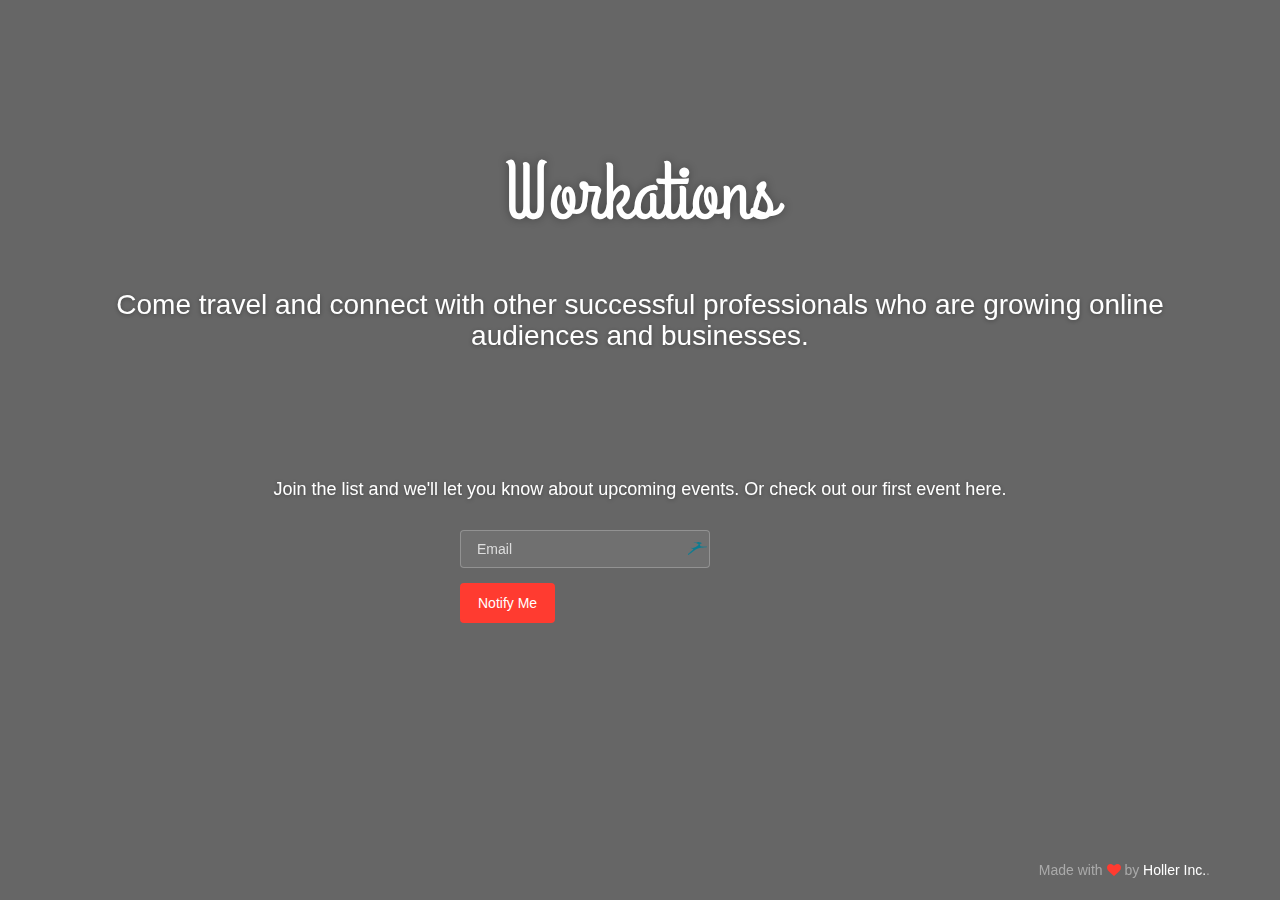
==== index.html @ d1a3380b "Created static workations site" ====
<!DOCTYPE html>
<!-- saved from url=(0025)http://www.workations.co/ -->
<html lang="en"><head><meta http-equiv="Content-Type" content="text/html; charset=UTF-8">
	
	<meta http-equiv="X-UA-Compatible" content="IE=edge,chrome=1">
    
    <meta content="width=device-width, initial-scale=1.0, maximum-scale=1.0, user-scalable=0" name="viewport">
    <meta name="viewport" content="width=device-width">
    
    <title>Workations</title>
    
    <link rel="stylesheet" type="text/css" media="all" href="./index_files/bootstrap.css">
    <link rel="stylesheet" type="text/css" media="all" href="./index_files/coming-sssoon.css"> 
    
    <!--     Fonts     -->
    <link href="http://netdna.bootstrapcdn.com/font-awesome/4.1.0/css/font-awesome.css" rel="stylesheet">
    <link href='http://fonts.googleapis.com/css?family=Grand+Hotel' rel='stylesheet' type='text/css'>

    <script>
  (function(i,s,o,g,r,a,m){i['GoogleAnalyticsObject']=r;i[r]=i[r]||function(){
  (i[r].q=i[r].q||[]).push(arguments)},i[r].l=1*new Date();a=s.createElement(o),
  m=s.getElementsByTagName(o)[0];a.async=1;a.src=g;m.parentNode.insertBefore(a,m)
  })(window,document,'script','//www.google-analytics.com/analytics.js','ga');

  ga('create', 'UA-21050862-8', 'auto');
  ga('send', 'pageview');

</script>
<!-- Facebook Pixel Code -->
<script>
!function(f,b,e,v,n,t,s){if(f.fbq)return;n=f.fbq=function(){n.callMethod?
n.callMethod.apply(n,arguments):n.queue.push(arguments)};if(!f._fbq)f._fbq=n;
n.push=n;n.loaded=!0;n.version='2.0';n.queue=[];t=b.createElement(e);t.async=!0;
t.src=v;s=b.getElementsByTagName(e)[0];s.parentNode.insertBefore(t,s)}(window,
document,'script','//connect.facebook.net/en_US/fbevents.js');

fbq('init', '1670254676553959');
fbq('track', "PageView");</script>
<noscript>&lt;img height="1" width="1" style="display:none"
src="https://www.facebook.com/tr?id=1670254676553959&amp;ev=PageView&amp;noscript=1"
/&gt;</noscript>
<!-- End Facebook Pixel Code -->
</head>

<body>
<nav class="navbar navbar-transparent navbar-fixed-top" role="navigation">  
  <div class="container">
    <!-- Brand and toggle get grouped for better mobile display -->
    <div class="navbar-header">
      <button type="button" class="navbar-toggle" data-toggle="collapse" data-target="#bs-example-navbar-collapse-1">
        <span class="sr-only">Toggle navigation</span>
        <span class="icon-bar"></span>
        <span class="icon-bar"></span>
        <span class="icon-bar"></span>
      </button>
    </div>

    <!-- Collect the nav links, forms, and other content for toggling -->
    <!-- <div class="collapse navbar-collapse" id="bs-example-navbar-collapse-1">
      <ul class="nav navbar-nav">
         <li class="dropdown">
              <a href="#" class="dropdown-toggle" data-toggle="dropdown"> 
                <img src="images/flags/US.png"/>
                English(US) 
                <b class="caret"></b>
              </a>
              <ul class="dropdown-menu">
                <li><a href="#"><img src="images/flags/DE.png"/> Deutsch</a></li>
                <li><a href="#"><img src="images/flags/GB.png"/> English(UK)</a></li>
                <li><a href="#"><img src="images/flags/FR.png"/> Français</a></li>
                <li><a href="#"><img src="images/flags/RO.png"/> Română</a></li>
                <li><a href="#"><img src="images/flags/IT.png"/> Italiano</a></li>
                
                <li class="divider"></li>
                <li><a href="#"><img src="images/flags/ES.png"/> Español <span class="label label-default">soon</span></a></li>
                <li><a href="#"><img src="images/flags/BR.png"/> Português <span class="label label-default">soon</span></a></li>
                <li><a href="#"><img src="images/flags/JP.png"/> 日本語 <span class="label label-default">soon</span></a></li>
                <li><a href="#"><img src="images/flags/TR.png"/> Türkçe <span class="label label-default">soon</span></a></li>
             
              </ul>
        </li>

      </ul> -->
      <!-- <ul class="nav navbar-nav navbar-right">
            <li>
                <a href="#"> 
                    <i class="fa fa-facebook-square"></i>
                    Share
                </a>
            </li>
             <li>
                <a href="#"> 
                    <i class="fa fa-twitter"></i>
                    Tweet
                </a>
            </li>
             <li>
                <a href="#"> 
                    <i class="fa fa-envelope-o"></i>
                    Email
                </a>
            </li>
       </ul> -->
      
    </div><!-- /.navbar-collapse -->
  <!-- /.container -->
</nav>
<div class="main" style="background-image: url(&#39;http://www.workations.co/wp-content/themes/twentyfifteen/images/default.jpg&#39;)">

<!--    Change the image source '/images/default.jpg' with your favourite image.     -->
    
    <div class="cover black" data-color="black"></div>
     
<!--   You can change the black color for the filter with those colors: blue, green, red, orange       -->

    <div class="container">
        <h1 class="logo cursive">
            Workations
        </h1>
<!--  H1 can have 2 designs: "logo" and "logo cursive"           -->
        
        <div class="content">
            <h4 class="motto">Come travel and connect with other successful professionals who are growing online audiences and businesses.</h4>
            <div class="subscribe">
                <h5 class="info-text">
                    Join the list and we'll let you know about upcoming events. Or <a href="http://www.workations.co/traincamp-2015" style="color:#fff">check out our first event here</a>.
                </h5>
                <div class="row">
                    <div class="col-md-4 col-md-offset-4 col-sm6-6 col-sm-offset-3 ">
                        <form action="https://www.getdrip.com/forms/1683759/submissions" method="post" target="_blank" data-drip-embedded-form="1683759">
                          <div class="form-group">
                            <label class="sr-only" for="exampleInputEmail2">Email address</label>
                            <input type="email" name="fields[email]" class="form-control transparent" placeholder="Email" value="">
                          <span style="opacity: 1; left: 243px; top: 12.5px; width: 19px; min-width: 19px; height: 13px; position: absolute; border: none; display: inline; visibility: visible; z-index: auto; background-image: url(&quot;[data-uri]&quot;); background-position: 0px 0px; background-repeat: no-repeat;"></span></div>
                          <button type="submit" class="btn btn-danger btn-fill">Notify Me</button>
                        </form>
                    </div>
                </div>
            </div>
        </div>
    </div>
    <div class="footer">
      <div class="container">
             Made with <i class="fa fa-heart heart"></i> by <a href="https://www.holler.com/">Holler Inc.</a>.
      </div>
    </div>
 </div>
 
  <!-- Drip -->
<script type="text/javascript">
  var _dcq = _dcq || [];
  var _dcs = _dcs || {}; 
  _dcs.account = '8160044';
  
  (function() {
    var dc = document.createElement('script');
    dc.type = 'text/javascript'; dc.async = true; 
    dc.src = '//tag.getdrip.com/8160044.js';
    var s = document.getElementsByTagName('script')[0];
    s.parentNode.insertBefore(dc, s);
  })();
</script>

   <script src="./index_files/jquery.min.js" type="text/javascript"></script>
   <script src="./index_files/bootstrap.min.js" type="text/javascript"></script>
   
</body></html>
---- index_files/coming-sssoon.css ----
/* 

Made with love by Creative Tim (http://www.creative-tim.com)

*/

body{
    
}
.form-control::-moz-placeholder{
   color: #DDDDDD;
   opacity: 1;
}
.form-control:-moz-placeholder{
   color: #DDDDDD;
   opacity: 1;  
}  
.form-control::-webkit-input-placeholder{
   color: #DDDDDD;
   opacity: 1; 
} 
.form-control:-ms-input-placeholder{
   color: #DDDDDD;
   opacity: 1; 
}
/*     General overwrite     */
a{
    color: #2C93FF;
}
a:hover, a:focus {
    color: #1084FF;
}
a:focus, a:active, 
button::-moz-focus-inner,
input[type="reset"]::-moz-focus-inner,
input[type="button"]::-moz-focus-inner,
input[type="submit"]::-moz-focus-inner,
select::-moz-focus-inner,
input[type="file"] > input[type="button"]::-moz-focus-inner {
    outline : 0;
}

/*           Font Smoothing      */

h1, .h1, h2, .h2, h3, .h3, h4, .h4, h5, .h5, h6, .h6, p, .navbar, .brand, .btn-simple{
    -moz-osx-font-smoothing: grayscale;
    -webkit-font-smoothing: antialiased;
}

/*           Typography          */

h1, .h1, h2, .h2, h3, .h3, h4, .h4{
    font-weight: 400;
    margin: 30px 0 15px;
}

h1, .h1 {
    font-size: 52px;
}
h2, .h2{
    font-size: 36px;
}
h3, .h3{
    font-size: 28px;
    margin: 20px 0 10px;
}
h4, .h4{
    font-size: 22px;
}
h5, .h5 {
    font-size: 16px;
}
h6, .h6{
    font-size: 14px;
    font-weight: bold;
    text-transform: uppercase;
}
p{
    font-size: 16px;
    line-height: 1.6180em;
}
h1 small, h2 small, h3 small, h4 small, h5 small, h6 small, .h1 small, .h2 small, .h3 small, .h4 small, .h5 small, .h6 small, h1 .small, h2 .small, h3 .small, h4 .small, h5 .small, h6 .small, .h1 .small, .h2 .small, .h3 .small, .h4 .small, .h5 .small, .h6 .small {
    color: #999999;
    font-weight: 300;
    line-height: 1;
}
h1 small, h2 small, h3 small, h1 .small, h2 .small, h3 .small {
    font-size: 60%;
}

/*           Animations              */
.form-control, .input-group-addon{
    -webkit-transition: all 300ms linear;
    -moz-transition: all 300ms linear;
    -o-transition: all 300ms linear;
    -ms-transition: all 300ms linear;
    transition: all 300ms linear;
}


.btn{
    border-width: 2px;
    background-color: rgba(0,0,0,.0);
    font-weight: 400;
    opacity: 0.8;
    padding: 8px 16px;
}
.btn-round{
    border-width: 1px;
    border-radius: 30px !important;
    opacity: 0.79;
    padding: 9px 18px;
}
.btn-sm, .btn-xs {
    border-radius: 3px;
    font-size: 12px;
    line-height: 1.5;
    padding: 5px 10px;
}
.btn-xs {
    padding: 1px 5px;
}
.btn-lg{
   border-radius: 6px;
   font-size: 18px;
   font-weight: 400;
   padding: 14px 60px;
}
.btn-wd {
    min-width: 140px;
}
.btn-default{
    color: #777777;
    border-color: #999999
}
.btn-primary {
    color: #3472F7;
    border-color: #3472F7;
}
.btn-info{
     color: #2C93FF;
    border-color: #2C93FF;
}
.btn-success{
    color: #05AE0E;
    border-color: #05AE0E;
}
.btn-warning{
    color: #FF9500;
    border-color: #FF9500;
}
.btn-danger{
    color: #FF3B30;
    border-color: #FF3B30;
}
.btn:hover{
    background-color: rgba(0,0,0,.0);
    opacity: 1;
}
.btn-primary:hover, .btn-primary:focus, .btn-primary:active, .btn-primary.active, .open .dropdown-toggle.btn-primary {
    color: #1D62F0;
    border-color: #1D62F0;
    background-color: rgba(0,0,0,.0);
}
.btn-info:hover, .btn-info:focus, .btn-info:active, .btn-info.active, .open .dropdown-toggle.btn-info {
    color: #1084FF;
    border-color: #1084FF;
    background-color: rgba(0,0,0,.0);
}
.btn-success:hover, .btn-success:focus, .btn-success:active, .btn-success.active, .open .dropdown-toggle.btn-success {
    color: #049F0C;
    border-color: #049F0C;
    background-color: rgba(0,0,0,.0);
}
.btn-warning:hover, .btn-warning:focus, .btn-warning:active, .btn-warning.active, .open .dropdown-toggle.btn-warning {
    color: #ED8D00;
    border-color: #ED8D00;
    background-color: rgba(0,0,0,.0);
}
.btn-danger:hover, .btn-danger:focus, .btn-danger:active, .btn-danger.active, .open .dropdown-toggle.btn-danger {
    color: #EE2D20;
    border-color: #EE2D20;
    background-color: rgba(0,0,0,.0);
}
.btn-default:hover, .btn-default:focus, .btn-default:active, .btn-default.active, .open .dropdown-toggle.btn-default {
    color: #666666;
    border-color: #888888;
    background-color: rgba(0,0,0,.0);
}
.btn:active, .btn.active {
    background-image: none;
    box-shadow: none;
    
}
.btn.disabled, .btn[disabled], fieldset[disabled] .btn {
    opacity: 0.45;
}
.btn-primary.disabled, .btn-primary[disabled], fieldset[disabled] .btn-primary, .btn-primary.disabled:hover, .btn-primary[disabled]:hover, fieldset[disabled] .btn-primary:hover, .btn-primary.disabled:focus, .btn-primary[disabled]:focus, fieldset[disabled] .btn-primary:focus, .btn-primary.disabled:active, .btn-primary[disabled]:active, fieldset[disabled] .btn-primary:active, .btn-primary.disabled.active, .btn-primary.active[disabled], fieldset[disabled] .btn-primary.active {
    background-color: rgba(0, 0, 0, 0);
    border-color: #3472F7;
}
.btn-info.disabled, .btn-info[disabled], fieldset[disabled] .btn-info, .btn-info.disabled:hover, .btn-info[disabled]:hover, fieldset[disabled] .btn-info:hover, .btn-info.disabled:focus, .btn-info[disabled]:focus, fieldset[disabled] .btn-info:focus, .btn-info.disabled:active, .btn-info[disabled]:active, fieldset[disabled] .btn-info:active, .btn-info.disabled.active, .btn-info.active[disabled], fieldset[disabled] .btn-info.active {
    background-color: rgba(0, 0, 0, 0);
    border-color: #2C93FF;
}
.btn-success.disabled, .btn-success[disabled], fieldset[disabled] .btn-success, .btn-success.disabled:hover, .btn-success[disabled]:hover, fieldset[disabled] .btn-success:hover, .btn-success.disabled:focus, .btn-success[disabled]:focus, fieldset[disabled] .btn-success:focus, .btn-success.disabled:active, .btn-success[disabled]:active, fieldset[disabled] .btn-success:active, .btn-success.disabled.active, .btn-success.active[disabled], fieldset[disabled] .btn-success.active {
    background-color: rgba(0, 0, 0, 0);
    border-color: #05AE0E;
}
.btn-danger.disabled, .btn-danger[disabled], fieldset[disabled] .btn-danger, .btn-danger.disabled:hover, .btn-danger[disabled]:hover, fieldset[disabled] .btn-danger:hover, .btn-danger.disabled:focus, .btn-danger[disabled]:focus, fieldset[disabled] .btn-danger:focus, .btn-danger.disabled:active, .btn-danger[disabled]:active, fieldset[disabled] .btn-danger:active, .btn-danger.disabled.active, .btn-danger.active[disabled], fieldset[disabled] .btn-danger.active {
    background-color: rgba(0, 0, 0, 0);
    border-color: #FF3B30;
}
.btn-warning.disabled, .btn-warning[disabled], fieldset[disabled] .btn-warning, .btn-warning.disabled:hover, .btn-warning[disabled]:hover, fieldset[disabled] .btn-warning:hover, .btn-warning.disabled:focus, .btn-warning[disabled]:focus, fieldset[disabled] .btn-warning:focus, .btn-warning.disabled:active, .btn-warning[disabled]:active, fieldset[disabled] .btn-warning:active, .btn-warning.disabled.active, .btn-warning.active[disabled], fieldset[disabled] .btn-warning.active {
    background-color: rgba(0, 0, 0, 0);
    border-color: #FF9500;
}


/*           Buttons fill .btn-fill           */
.btn-fill{
    color: #FFFFFF;
    opacity: 1;
}
.btn-fill:hover, .btn-fill:active, .btn-fill:focus{
    color: #FFFFFF;
}
.btn-default.btn-fill{
    background-color: #999999;
    border-color: #999999
}
.btn-primary.btn-fill{
    background-color: #3472F7;
    border-color: #3472F7;
}
.btn-info.btn-fill{
    background-color: #2C93FF;
    border-color: #2C93FF;
}
.btn-success.btn-fill{
    background-color: #05AE0E;
    border-color: #05AE0E;
}
.btn-warning.btn-fill{
   background-color: #FF9500;
   border-color: #FF9500;
}
.btn-danger.btn-fill{
    background-color: #FF3B30;
    border-color: #FF3B30;
}
.btn-default.btn-fill:hover, .btn-default.btn-fill:focus, .btn-default.btn-fill:active, .btn-default.btn-fill.active, .open .dropdown-toggle.btn-fill.btn-default {
    background-color: #888888;
    border-color: #888888;
}
.btn-primary.btn-fill:hover, .btn-primary.btn-fill:focus, .btn-primary.btn-fill:active, .btn-primary.btn-fill.active, .open .dropdown-toggle.btn-primary.btn-fill{
    border-color: #1D62F0;
    background-color: #1D62F0;
}
.btn-info.btn-fill:hover, .btn-info.btn-fill:focus, .btn-info.btn-fill:active, .btn-info.btn-fill.active, .open .dropdown-toggle.btn-info.btn-fill {
    background-color: #1084FF;
    border-color: #1084FF;
}
.btn-success.btn-fill:hover, .btn-success.btn-fill:focus, .btn-success.btn-fill:active, .btn-success.btn-fill.active, .open .dropdown-toggle.btn-fill.btn-success {
    background-color: #049F0C;
    border-color: #049F0C;
}
.btn-warning.btn-fill:hover, .btn-warning.btn-fill:focus, .btn-warning.btn-fill:active, .btn-warning.btn-fill.active, .open .dropdown-toggle.btn-fill.btn-warning {
    background-color: #ED8D00;
    border-color: #ED8D00;
}
.btn-danger.btn-fill:hover, .btn-danger.btn-fill:focus, .btn-danger.btn-fill:active, .btn-danger.btn-fill.active, .open .dropdown-toggle.btn-danger.btn-fill {
    background-color: #EE2D20;
    border-color: #EE2D20;
}

/*          End Buttons fill          */

.btn-simple{
    font-weight: 600;
    border: 0;
    padding: 10px 18px;
}
.btn-simple.btn-xs{
    padding: 3px 5px;
}
.btn-simple.btn-sm{
    padding: 7px 10px;
}
.btn-simple.btn-lg{
   padding: 16px 60px;
}
.btn-round.btn-xs{
    padding: 2px 5px;
}
.btn-round.btn-sm{
    padding: 6px 10px;
}
.btn-round.btn-lg{
    padding: 15px 60px;
}


/*             Inputs               */
.form-control {
    background-color: #FFFFFF;
    border: 1px solid #E3E3E3;
    border-radius: 4px;
    box-shadow: none;
    color: #444444;
    height: 38px;
    padding: 6px 16px;
}

.form-control:focus {
    background-color: #FFFFFF;
    border: 1px solid #9A9A9A;
    box-shadow: none;
    outline: 0 none;
}
.form-control + .form-control-feedback{
    border-radius: 6px;
    font-size: 14px;
    padding: 0 12px 0 0;
    position: absolute;
    right: 25px;
    top: 13px;
    vertical-align: middle;
}
.form-control.transparent{
    background-color: rgba(255, 255, 255, 0.07);
    border: 1px solid rgba(238, 238, 238, 0.27);
    color: #FFFFFF;
}
.form-control.transparent:focus{
    border-color: #FFFFFF;
    
}
.input-lg{
    height: 56px;
    padding: 10px 16px;
}

/*           Navigation Bar             */
.navbar{
    border: 0 none;
    transition: all 0.4s;
    -webkit-transition: all 0.4s;
    font-size: 16px;
}
.navbar-default {
    background-color: #D9D9D9;
    
}
.navbar .navbar-brand {
    font-weight: 600;
    margin-top: 5px;
    margin-bottom: 5px;
    font-size: 20px;
}
.navbar-nav > li > a {
    margin-top: 13px;
    margin-bottom: 13px;
    padding-bottom: 12px;
    padding-top: 12px;
    font-size: 16px;
}
.navbar-nav > li > a [class^="fa"]{
    font-size: 22px;
}
.navbar-brand{
    padding: 20px 15px;
}

.navbar .btn{
    margin-top: 8px;
    margin-bottom: 8px;
}
.navbar-default:not(.navbar-transparent) {
    background-color: rgba(255, 255, 255, 0.96);
    border-bottom: 1px solid rgba(0, 0, 0, 0.1);
}
.navbar-transparent{
    padding-top: 15px;
    background-color: rgba(0,0,0,.0);
}
.navbar-transparent .navbar-brand, [class*="navbar-ct"] .navbar-brand{
    color: #FFFFFF;
    opacity: 0.95;
}
.navbar-transparent .navbar-brand:hover, .navbar-transparent .navbar-brand:focus {
    background-color: rgba(0, 0, 0, 0);
    color: #5E5E5E;
}
.navbar-transparent .nav .caret{
    border-bottom-color: #FFFFFF;
    border-top-color: #FFFFFF;
}
.navbar-transparent .navbar-nav > li > a, [class*="navbar-ct"] .navbar-nav > li > a{
    color: #FFFFFF;
    border-color: #FFFFFF;
    opacity: 0.7;
}
.navbar-transparent .navbar-brand:hover, .navbar-transparent .navbar-brand:focus, [class*="navbar-ct"] .navbar-brand:hover, [class*="navbar-ct"] .navbar-brand:focus {
    background-color: rgba(0, 0, 0, 0);
    color: #FFFFFF;
    opacity: 1;
}
.navbar-default .navbar-nav > .active > a, .navbar-default .navbar-nav > .active > a:hover, .navbar-default .navbar-nav > .active > a:focus, .navbar-default .navbar-nav > li > a:hover, .navbar-default .navbar-nav > li > a:focus {
    background-color: rgba(255, 255, 255, 0);
    border-radius: 3px;
    color: #2C93FF;
    opacity: 1;
}
.navbar-default .navbar-nav > .dropdown > a:hover .caret, .navbar-default .navbar-nav > .dropdown > a:focus .caret {
    border-bottom-color: #2C93FF;
    border-top-color: #2C93FF;
}
.navbar-default .navbar-nav > .open > a, .navbar-default .navbar-nav > .open > a:hover, .navbar-default .navbar-nav > .open > a:focus{
    background-color: rgba(255, 255, 255, 0);
    color: #2C93FF;
}
.navbar-transparent .navbar-nav > .active > a, .navbar-transparent .navbar-nav > .active > a:hover, .navbar-transparent .navbar-nav > .active > a:focus, .navbar-transparent .navbar-nav > li > a:hover, .navbar-transparent .navbar-nav > li > a:focus, [class*="navbar-ct"] .navbar-nav > .active > a, [class*="navbar-ct"] .navbar-nav > .active > a:hover, [class*="navbar-ct"] .navbar-nav > .active > a:focus, [class*="navbar-ct"] .navbar-nav > li > a:hover, [class*="navbar-ct"] .navbar-nav > li > a:focus {
    background-color: rgba(255, 255, 255, 0);
    border-radius: 3px;
    color: #FFFFFF;
    opacity: 1;
}
.navbar-transparent .navbar-nav > .dropdown > a .caret, [class*="navbar-ct"] .navbar-nav > .dropdown > a .caret{
    border-bottom-color: #FFFFFF;
    border-top-color: #FFFFFF;
}
.navbar-transparent .navbar-nav > .dropdown > a:hover .caret, .navbar-transparent .navbar-nav > .dropdown > a:focus .caret {
    border-bottom-color: #FFFFFF;
    border-top-color: #FFFFFF;
}
.navbar-transparent .navbar-nav > .open > a, .navbar-transparent .navbar-nav > .open > a:hover, .navbar-transparent .navbar-nav > .open > a:focus {
    background-color: rgba(255, 255, 255, 0);
    color: #FFFFFF;
    opacity: 1;
}
.navbar .btn{
    font-size: 16px;
    margin-top: 13px;
    margin-bottom: 13px;
}
.navbar .btn-default{
    color: #777777;
    border-color: #777777;
}
.navbar-default:not(.navbar-transparent) .btn-default:hover{
    color: #2C93FF;
    border-color: #2C93FF;
}
.navbar-transparent .btn-default, [class*="navbar-ct"] .btn-default{
    color: #FFFFFF;
    border-color: #FFFFFF;
}
[class*="navbar-ct"] .btn-default.btn-fill{
    color: #777777;
    background-color: #FFFFFF;
    opacity: 0.9;
}
[class*="navbar-ct"] .btn-default.btn-fill:hover, [class*="navbar-ct"] .btn-default.btn-fill:focus, [class*="navbar-ct"] .btn-default.btn-fill:active, [class*="navbar-ct"] .btn-default.btn-fill.active, [class*="navbar-ct"] .open .dropdown-toggle.btn-fill.btn-default{
    border-color: #FFFFFF;
    opacity: 1;
}
.navbar-form{
    box-shadow: none;
}
.navbar-form .form-control{
    background-color: rgba(244, 244, 244, 0);
    border-radius: 0;
    border:0;
    height: 22px;
    padding: 0;
    font-size: 16px;
    line-height: 20px;
    color: #777777;
}
.navbar-transparent .navbar-form .form-control, [class*="navbar-ct"] .navbar-form .form-control{
    color: #FFFFFF;
    border: 0;
    border-bottom: 1px solid rgba(255,255,255,.6);
}

.navbar .label{
    background-color: #FFFFFF;
    border: 1px solid #DDDDDD;
    color: #BBBBBB;
    text-transform: uppercase;
}
.dropdown-menu > li > a {
/*     border-bottom: 1px solid #DDDDDD; */
    padding: 6px 15px;
    color: #777777;
}
.dropdown-menu > li:first-child > a{
    border-radius: 10px 10px 0 0;
    padding-top: 12px;
}
.dropdown-menu > li:last-child > a{
    border-bottom: 0 none;
    border-radius: 0 0 10px 10px;
    padding-bottom: 12px;
}
.dropdown-menu > li > a:hover, .dropdown-menu > li > a:focus {
    background-color: #FFFFFF;
    color: #333333;
    opacity: 1;
    text-decoration: none;
}
.dropdown-menu > li > a img{
    margin-right: 5px;
}
.dropdown-menu .divider {
    background-color: #E5E5E5;
    height: 1px;
    margin: 8px 15px;
    overflow: hidden;
}

.navbar-toggle{
    margin-top: 19px;
    margin-bottom: 19px;
    border: 0;
}
.navbar-toggle .icon-bar {
    background-color: #FFFFFF;
}
.navbar-collapse, .navbar-form {
    border-color: rgba(0, 0, 0, 0);
}
.navbar-default .navbar-toggle:hover, .navbar-default .navbar-toggle:focus {
    background-color: rgba(0,0,0,0);
}


@media (min-width: 768px){
    .navbar-form {
        margin-top: 21px;
        margin-bottom: 21px;
        padding-left: 5px;
        padding-right: 5px;
    }
    .navbar-nav > li > .dropdown-menu, .dropdown-menu{
        display: block;
        margin: 0;
        padding: 0;
        z-index: 9000;
        position: absolute;
        -webkit-border-radius: 10px;
        box-shadow: 1px 2px 3px rgba(0, 0, 0, 0.125);
        border-radius: 10px;
        -webkit-box-sizing: border-box;
        -moz-box-sizing: border-box;
        box-sizing: border-box;
        opacity: 0;
        -ms-filter: "alpha(opacity=0)";
        -webkit-filter: alpha(opacity=0);
        -moz-filter: alpha(opacity=0);
        -ms-filter: alpha(opacity=0);
        -o-filter: alpha(opacity=0);
        filter: alpha(opacity=0);
        -webkit-transform: scale(0);
        -moz-transform: scale(0);
        -o-transform: scale(0);
        -ms-transform: scale(0);
        transform: scale(0);
        -webkit-transition: all 300ms cubic-bezier(0.34, 1.61, 0.7, 1);
        -moz-transition: all 300ms cubic-bezier(0.34, 1.61, 0.7, 1);
        -o-transition: all 300ms cubic-bezier(0.34, 1.61, 0.7, 1);
        -ms-transition: all 300ms cubic-bezier(0.34, 1.61, 0.7, 1);
        transition: all 300ms cubic-bezier(0.34, 1.61, 0.7, 1);
    
    }
    .navbar-nav > li.open > .dropdown-menu, .open .dropdown-menu{
        -webkit-transform-origin: 29px -50px;
        -moz-transform-origin: 29px -50px;
        -o-transform-origin: 29px -50px;
        -ms-transform-origin: 29px -50px;
        transform-origin: 29px -50px;
        -webkit-transform: scale(1);
        -moz-transform: scale(1);
        -o-transform: scale(1);
        -ms-transform: scale(1);
        transform: scale(1);
        opacity: 1;
        -ms-filter: none;
        -webkit-filter: none;
        -moz-filter: none;
        -ms-filter: none;
        -o-filter: none;
        filter: none;
    }
    .dropdown-menu:before{
        border-bottom: 11px solid rgba(0, 0, 0, 0.2);
        border-left: 11px solid rgba(0, 0, 0, 0);
        border-right: 11px solid rgba(0, 0, 0, 0);
        content: "";
        display: inline-block;
        position: absolute;
        left: 100%;
        margin-left: -60%;
        top: -11px;
    }
    .dropdown-menu:after {
        border-bottom: 11px solid #FFFFFF;
        border-left: 11px solid rgba(0, 0, 0, 0);
        border-right: 11px solid rgba(0, 0, 0, 0);
        content: "";
        display: inline-block;
        position: absolute;
        left: 100%;
        margin-left: -60%;
        top: -10px;
    }
    
}

@media (max-width: 768px){ 
    .navbar-transparent{
        padding-top: 0px;
        background-color: rgba(0, 0, 0, 0.75);
    }
    .navbar-transparent .navbar-collapse.in .navbar-nav .open .dropdown-menu > li > a:hover, .navbar-transparent .navbar-collapse.in .navbar-nav .open .dropdown-menu > li > a:focus, .navbar-transparent .dropdown-menu > li > a:hover, .navbar-transparent .dropdown-menu > li > a:focus, [class*="navbar-ct"] .dropdown-menu > li > a:hover, [class*="navbar-ct"] .dropdown-menu > li > a:focus{
        color: #FFFFFF;
        background-color: rgba(0,0,0,0);
        opacity: 1;
    }
    .navbar-transparent .navbar-collapse.in .navbar-nav .open .dropdown-menu > li > a, [class*="navbar-ct"] .dropdown-menu > li > a {
        color: #FFFFFF;
        opacity: 0.8;
    }
    .nav .open > a, .nav .open > a:hover, .nav .open > a:focus {
        background-color: rgba(0,0,0,0);
        border-color: #428BCA;
    }
    .navbar-collapse{
        text-align: center;
    }
    .navbar-collapse .navbar-form {
        width: 170px;
        margin: 0 auto;
    }
    .navbar-transparent .dropdown-menu .divider{
        background-color: #434343;
    }
    
}
.modal-backdrop.in {
    opacity: 0.25;
}


.main{
    background-position: center center;
    background-size: cover;
    height: auto;
    left: 0;
    min-height: 100%;
    min-width: 100%;
    position: absolute;
    top: 0;
    width: auto;
}
.cover{
    position: fixed;
    opacity: 1;
    background-color: rgba(0,0,0,.6);
    left: 0px;
    top: 0px;
    width: 100%;
    height: 100%;
    z-index: 1;
}
.cover.black{
    background-color: rgba(0,0,0,.6);
}
.cover.blue{
    background-color: rgba(5, 31, 60, 0.6);
}
.cover.green{
    background-color: rgba(3, 28, 7, 0.6);
}
.cover.orange{
    background-color: rgba(37, 28, 5, 0.6);
}
.cover.red{
    background-color: rgba(35, 3, 2, 0.66);
}

.blur{
  opacity:0;
}

.logo-container{
    left: 50px;
    position: absolute;
    top: 20px;
     z-index: 3;
}
.logo-container .logo{
    overflow: hidden;
    border-radius: 50%;
    border: 1px solid #333333;
    width: 60px; 
    float: left;
}
.logo-container .brand{
    font-size: 18px;
    color: #FFFFFF;
    line-height: 20px;
    float: left;
    margin-left: 10px;
    margin-top: 10px;
    width: 60px
}
.main .logo{
    color: #FFFFFF;
    font-size: 56px;
    font-weight: 300;
    position: relative;
    text-align: center;
    text-shadow: 0 0 10px rgba(0, 0, 0, 0.33);
    margin-top: 150px;
    z-index: 3;
}
.main .logo.cursive{
    font-family: 'Grand Hotel',cursive;
    font-size: 82px;
    
}
.main .content{
    position: relative;
    z-index: 4;
}
.main .motto{
    min-height: 140px;
}
.main .motto, .main .subscribe .info-text{
    font-size: 28px;
    color: #FFFFFF;
    text-shadow: 0 1px 4px rgba(0, 0, 0, 0.33);
    text-align: center;
    margin-top: 50px;
    
}
.main .subscribe .info-text{
    font-size: 18px;
    margin-bottom: 30px;
}
#video_background {
    position: fixed;
    top: 0px;
    right: 0px;
    min-width: 100%;
    min-height: 100%;
    width: auto;
    height: auto;
    z-index: 1;
    overflow: hidden;
    background-image: url('../images/video_bg.png');
    background-position: center center;
    background-size: cover;

}
#video_pattern {
    position: fixed;
    opacity: 0.6;
    background-color: rgba(0,0,0,.45);
    left: 0px;
    top: 0px;
    width: 100%;
    height: 100%;
    z-index: 1;
}

.footer{
    position: relative;
    bottom: 20px;
    right: 0px;
    width: 100%;
    color: #AAAAAA;
    z-index: 4;
    text-align: right;
    margin-top: 50px;
}
.footer a{
    color: #FFFFFF;
}
.footer .heart{
    color: #FF3B30;
}

@media (min-width:219px){        
    .main .subscribe .form-group{
        width: auto;
    }   
    .main .subscribe .form-inline .btn{
        width: 100%;
    }   
}
@media (min-width:768px){        
    .main .subscribe .form-inline .btn{
        width: auto;
    }   
}
@media (min-width:991px){        
    .main .subscribe .form-group{
        width: 190px;
    }   
    .footer{
        position: fixed;
        bottom: 20px;
    }
}
@media (min-width:1200px){        
    .main .subscribe .form-group{
        width: 250px;
    }   
}




/*          For demo purpose         */



.fixed-plugin{
    position: fixed;
    top:0px;
    right: 50px;
    z-index: 1031;
}
.fixed-plugin .fa-cog{
    color: #FFFFFF;
    background-color: rgba(0,0,0,.2);
    padding: 10px;
    border-radius: 0 0 6px 6px;
}
.fixed-plugin .dropdown-menu{
    right: 0;
    left: auto;
}
.fixed-plugin .dropdown-menu:after, .fixed-plugin .dropdown-menu:before{
    right: 10px;
    margin-left: auto;
    left: auto;
}
.fixed-plugin .fa-circle-thin{
    color: #FFFFFF;
}
.fixed-plugin .active .fa-circle-thin{
    color: #00bbff;
}
.fixed-plugin .dropdown-menu > li > a{
    padding-left: 10px;
    padding-right: 10px;
}

.fixed-plugin .dropdown-menu > .active > a, .fixed-plugin .dropdown-menu > .active > a:hover, .fixed-plugin .dropdown-menu > .active > a:focus{
    background: none;
    color: #777777;
}
.fixed-plugin img{
    border-radius: 6px;
    width: 150px;
    max-height: 65px;
    border: 4px solid #FFFFFF;

}
.fixed-plugin .active img, .fixed-plugin a:hover img{
    border-color: #00bbff;
}

.fixed-plugin .btn{
    margin: 10px 15px 0;
    color: #FFFFFF;
}
.fixed-plugin .btn:hover{
    color: #FFFFFF;
}
.fixed-plugin .badge{
    border: 3px solid #FFFFFF;
    border-radius: 50%;
    cursor: pointer;
    display: inline-block;
    height: 23px;
    margin-right: 5px;
    position: relative;
    top: 5px;
    width: 23px;
}
.fixed-plugin .badge.active, .fixed-plugin .badge:hover{
    border-color: #00bbff;
}
.fixed-plugin .badge-black{
    background-color: #333333;
}
.fixed-plugin .badge-blue{
    background-color: #2C93FF;
}
.fixed-plugin .badge-green{
    background-color: #05AE0E;
}
.fixed-plugin .badge-orange{
    background-color: #FF9500;
}
.fixed-plugin .badge-red{
    background-color: #FF3B30;
}

@media (max-width:768px){
    .fixed-plugin{
        top: 80px;
        right: 0px;
    }
    .main .container{
        margin-bottom: 50px;
    }
    #video_background{
        display: none;
    }

}
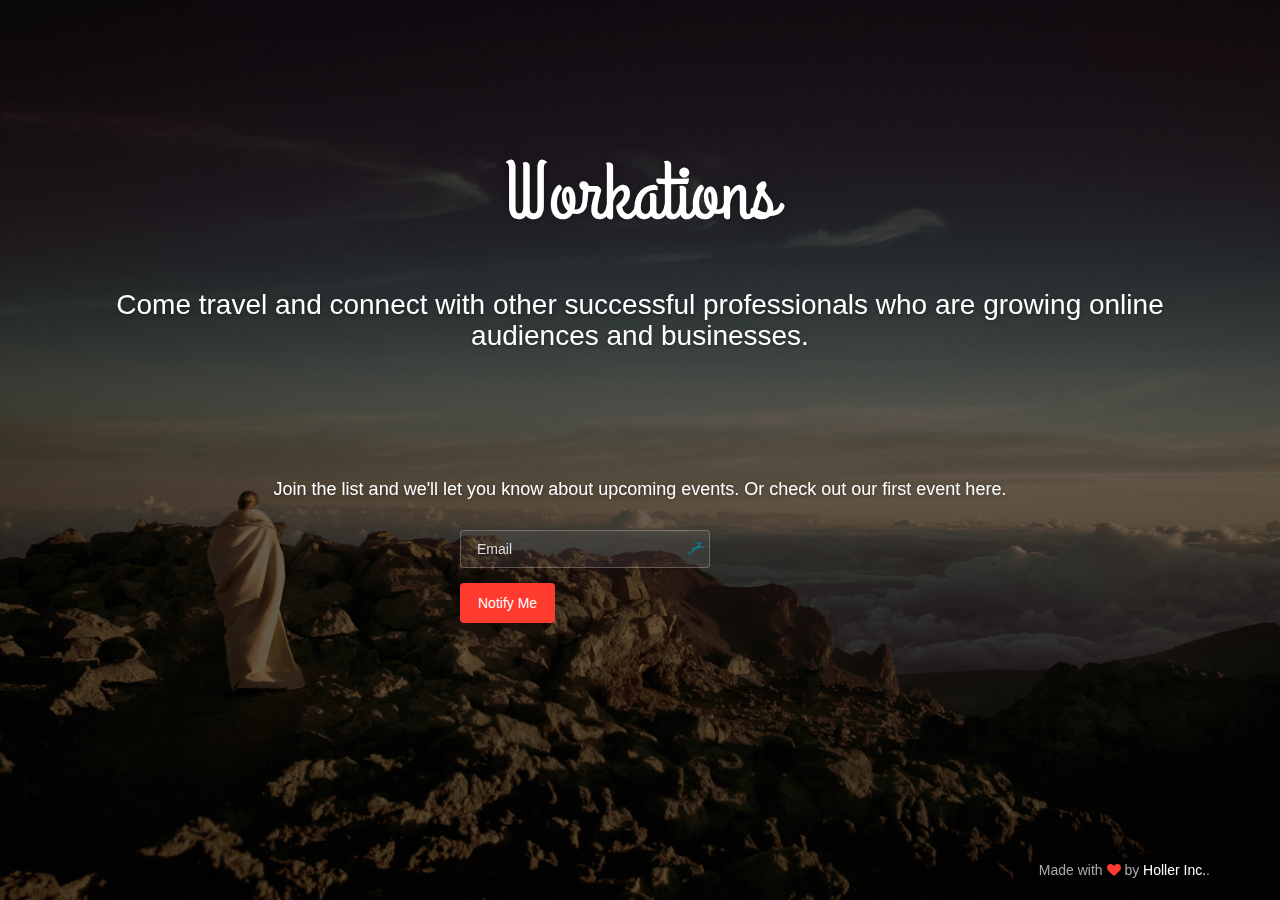
==== commit 8ca6d98f: "Cleaned up the html" ====
--- a/index.html
+++ b/index.html
@@ -1,17 +1,17 @@
 <!DOCTYPE html>
 <!-- saved from url=(0025)http://www.workations.co/ -->
 <html lang="en"><head><meta http-equiv="Content-Type" content="text/html; charset=UTF-8">
-	
+
 	<meta http-equiv="X-UA-Compatible" content="IE=edge,chrome=1">
-    
+
     <meta content="width=device-width, initial-scale=1.0, maximum-scale=1.0, user-scalable=0" name="viewport">
     <meta name="viewport" content="width=device-width">
-    
+
     <title>Workations</title>
-    
-    <link rel="stylesheet" type="text/css" media="all" href="./index_files/bootstrap.css">
-    <link rel="stylesheet" type="text/css" media="all" href="./index_files/coming-sssoon.css"> 
-    
+
+    <link rel="stylesheet" type="text/css" media="all" href="./assets/css/bootstrap.css">
+    <link rel="stylesheet" type="text/css" media="all" href="./assets/css/coming-sssoon.css">
+
     <!--     Fonts     -->
     <link href="http://netdna.bootstrapcdn.com/font-awesome/4.1.0/css/font-awesome.css" rel="stylesheet">
     <link href='http://fonts.googleapis.com/css?family=Grand+Hotel' rel='stylesheet' type='text/css'>
@@ -43,7 +43,7 @@
 </head>
 
 <body>
-<nav class="navbar navbar-transparent navbar-fixed-top" role="navigation">  
+<nav class="navbar navbar-transparent navbar-fixed-top" role="navigation">
   <div class="container">
     <!-- Brand and toggle get grouped for better mobile display -->
     <div class="navbar-header">
@@ -55,62 +55,15 @@
       </button>
     </div>
 
-    <!-- Collect the nav links, forms, and other content for toggling -->
-    <!-- <div class="collapse navbar-collapse" id="bs-example-navbar-collapse-1">
-      <ul class="nav navbar-nav">
-         <li class="dropdown">
-              <a href="#" class="dropdown-toggle" data-toggle="dropdown"> 
-                <img src="images/flags/US.png"/>
-                English(US) 
-                <b class="caret"></b>
-              </a>
-              <ul class="dropdown-menu">
-                <li><a href="#"><img src="images/flags/DE.png"/> Deutsch</a></li>
-                <li><a href="#"><img src="images/flags/GB.png"/> English(UK)</a></li>
-                <li><a href="#"><img src="images/flags/FR.png"/> Français</a></li>
-                <li><a href="#"><img src="images/flags/RO.png"/> Română</a></li>
-                <li><a href="#"><img src="images/flags/IT.png"/> Italiano</a></li>
-                
-                <li class="divider"></li>
-                <li><a href="#"><img src="images/flags/ES.png"/> Español <span class="label label-default">soon</span></a></li>
-                <li><a href="#"><img src="images/flags/BR.png"/> Português <span class="label label-default">soon</span></a></li>
-                <li><a href="#"><img src="images/flags/JP.png"/> 日本語 <span class="label label-default">soon</span></a></li>
-                <li><a href="#"><img src="images/flags/TR.png"/> Türkçe <span class="label label-default">soon</span></a></li>
-             
-              </ul>
-        </li>
-
-      </ul> -->
-      <!-- <ul class="nav navbar-nav navbar-right">
-            <li>
-                <a href="#"> 
-                    <i class="fa fa-facebook-square"></i>
-                    Share
-                </a>
-            </li>
-             <li>
-                <a href="#"> 
-                    <i class="fa fa-twitter"></i>
-                    Tweet
-                </a>
-            </li>
-             <li>
-                <a href="#"> 
-                    <i class="fa fa-envelope-o"></i>
-                    Email
-                </a>
-            </li>
-       </ul> -->
-      
-    </div><!-- /.navbar-collapse -->
+  </div><!-- /.navbar-collapse -->
   <!-- /.container -->
 </nav>
-<div class="main" style="background-image: url(&#39;http://www.workations.co/wp-content/themes/twentyfifteen/images/default.jpg&#39;)">
+<div class="main" style="background-image: url(&#39;assets/img/default.jpg&#39;)">
 
 <!--    Change the image source '/images/default.jpg' with your favourite image.     -->
-    
+
     <div class="cover black" data-color="black"></div>
-     
+
 <!--   You can change the black color for the filter with those colors: blue, green, red, orange       -->
 
     <div class="container">
@@ -118,7 +71,7 @@
             Workations
         </h1>
 <!--  H1 can have 2 designs: "logo" and "logo cursive"           -->
-        
+
         <div class="content">
             <h4 class="motto">Come travel and connect with other successful professionals who are growing online audiences and businesses.</h4>
             <div class="subscribe">
@@ -141,27 +94,28 @@
     </div>
     <div class="footer">
       <div class="container">
-             Made with <i class="fa fa-heart heart"></i> by <a href="https://www.holler.com/">Holler Inc.</a>.
+         Made with <i class="fa fa-heart heart"></i> by <a href="https://www.holler.com/">Holler Inc.</a>.
       </div>
     </div>
  </div>
- 
+
   <!-- Drip -->
-<script type="text/javascript">
-  var _dcq = _dcq || [];
-  var _dcs = _dcs || {}; 
-  _dcs.account = '8160044';
-  
-  (function() {
-    var dc = document.createElement('script');
-    dc.type = 'text/javascript'; dc.async = true; 
-    dc.src = '//tag.getdrip.com/8160044.js';
-    var s = document.getElementsByTagName('script')[0];
-    s.parentNode.insertBefore(dc, s);
-  })();
-</script>
+	<script type="text/javascript">
+	  var _dcq = _dcq || [];
+	  var _dcs = _dcs || {};
+	  _dcs.account = '8160044';
 
-   <script src="./index_files/jquery.min.js" type="text/javascript"></script>
-   <script src="./index_files/bootstrap.min.js" type="text/javascript"></script>
-   
-</body></html>+	  (function() {
+	    var dc = document.createElement('script');
+	    dc.type = 'text/javascript'; dc.async = true;
+	    dc.src = '//tag.getdrip.com/8160044.js';
+	    var s = document.getElementsByTagName('script')[0];
+	    s.parentNode.insertBefore(dc, s);
+	  })();
+	</script>
+
+   <script src="./assets/js/jquery.min.js" type="text/javascript"></script>
+   <script src="./assets/js/bootstrap.min.js" type="text/javascript"></script>
+
+</body>
+</html>
--- a/assets/css/coming-sssoon.css
+++ b/assets/css/coming-sssoon.css
@@ -0,0 +1,927 @@
+/* 
+
+Made with love by Creative Tim (http://www.creative-tim.com)
+
+*/
+
+body{
+    
+}
+.form-control::-moz-placeholder{
+   color: #DDDDDD;
+   opacity: 1;
+}
+.form-control:-moz-placeholder{
+   color: #DDDDDD;
+   opacity: 1;  
+}  
+.form-control::-webkit-input-placeholder{
+   color: #DDDDDD;
+   opacity: 1; 
+} 
+.form-control:-ms-input-placeholder{
+   color: #DDDDDD;
+   opacity: 1; 
+}
+/*     General overwrite     */
+a{
+    color: #2C93FF;
+}
+a:hover, a:focus {
+    color: #1084FF;
+}
+a:focus, a:active, 
+button::-moz-focus-inner,
+input[type="reset"]::-moz-focus-inner,
+input[type="button"]::-moz-focus-inner,
+input[type="submit"]::-moz-focus-inner,
+select::-moz-focus-inner,
+input[type="file"] > input[type="button"]::-moz-focus-inner {
+    outline : 0;
+}
+
+/*           Font Smoothing      */
+
+h1, .h1, h2, .h2, h3, .h3, h4, .h4, h5, .h5, h6, .h6, p, .navbar, .brand, .btn-simple{
+    -moz-osx-font-smoothing: grayscale;
+    -webkit-font-smoothing: antialiased;
+}
+
+/*           Typography          */
+
+h1, .h1, h2, .h2, h3, .h3, h4, .h4{
+    font-weight: 400;
+    margin: 30px 0 15px;
+}
+
+h1, .h1 {
+    font-size: 52px;
+}
+h2, .h2{
+    font-size: 36px;
+}
+h3, .h3{
+    font-size: 28px;
+    margin: 20px 0 10px;
+}
+h4, .h4{
+    font-size: 22px;
+}
+h5, .h5 {
+    font-size: 16px;
+}
+h6, .h6{
+    font-size: 14px;
+    font-weight: bold;
+    text-transform: uppercase;
+}
+p{
+    font-size: 16px;
+    line-height: 1.6180em;
+}
+h1 small, h2 small, h3 small, h4 small, h5 small, h6 small, .h1 small, .h2 small, .h3 small, .h4 small, .h5 small, .h6 small, h1 .small, h2 .small, h3 .small, h4 .small, h5 .small, h6 .small, .h1 .small, .h2 .small, .h3 .small, .h4 .small, .h5 .small, .h6 .small {
+    color: #999999;
+    font-weight: 300;
+    line-height: 1;
+}
+h1 small, h2 small, h3 small, h1 .small, h2 .small, h3 .small {
+    font-size: 60%;
+}
+
+/*           Animations              */
+.form-control, .input-group-addon{
+    -webkit-transition: all 300ms linear;
+    -moz-transition: all 300ms linear;
+    -o-transition: all 300ms linear;
+    -ms-transition: all 300ms linear;
+    transition: all 300ms linear;
+}
+
+
+.btn{
+    border-width: 2px;
+    background-color: rgba(0,0,0,.0);
+    font-weight: 400;
+    opacity: 0.8;
+    padding: 8px 16px;
+}
+.btn-round{
+    border-width: 1px;
+    border-radius: 30px !important;
+    opacity: 0.79;
+    padding: 9px 18px;
+}
+.btn-sm, .btn-xs {
+    border-radius: 3px;
+    font-size: 12px;
+    line-height: 1.5;
+    padding: 5px 10px;
+}
+.btn-xs {
+    padding: 1px 5px;
+}
+.btn-lg{
+   border-radius: 6px;
+   font-size: 18px;
+   font-weight: 400;
+   padding: 14px 60px;
+}
+.btn-wd {
+    min-width: 140px;
+}
+.btn-default{
+    color: #777777;
+    border-color: #999999
+}
+.btn-primary {
+    color: #3472F7;
+    border-color: #3472F7;
+}
+.btn-info{
+     color: #2C93FF;
+    border-color: #2C93FF;
+}
+.btn-success{
+    color: #05AE0E;
+    border-color: #05AE0E;
+}
+.btn-warning{
+    color: #FF9500;
+    border-color: #FF9500;
+}
+.btn-danger{
+    color: #FF3B30;
+    border-color: #FF3B30;
+}
+.btn:hover{
+    background-color: rgba(0,0,0,.0);
+    opacity: 1;
+}
+.btn-primary:hover, .btn-primary:focus, .btn-primary:active, .btn-primary.active, .open .dropdown-toggle.btn-primary {
+    color: #1D62F0;
+    border-color: #1D62F0;
+    background-color: rgba(0,0,0,.0);
+}
+.btn-info:hover, .btn-info:focus, .btn-info:active, .btn-info.active, .open .dropdown-toggle.btn-info {
+    color: #1084FF;
+    border-color: #1084FF;
+    background-color: rgba(0,0,0,.0);
+}
+.btn-success:hover, .btn-success:focus, .btn-success:active, .btn-success.active, .open .dropdown-toggle.btn-success {
+    color: #049F0C;
+    border-color: #049F0C;
+    background-color: rgba(0,0,0,.0);
+}
+.btn-warning:hover, .btn-warning:focus, .btn-warning:active, .btn-warning.active, .open .dropdown-toggle.btn-warning {
+    color: #ED8D00;
+    border-color: #ED8D00;
+    background-color: rgba(0,0,0,.0);
+}
+.btn-danger:hover, .btn-danger:focus, .btn-danger:active, .btn-danger.active, .open .dropdown-toggle.btn-danger {
+    color: #EE2D20;
+    border-color: #EE2D20;
+    background-color: rgba(0,0,0,.0);
+}
+.btn-default:hover, .btn-default:focus, .btn-default:active, .btn-default.active, .open .dropdown-toggle.btn-default {
+    color: #666666;
+    border-color: #888888;
+    background-color: rgba(0,0,0,.0);
+}
+.btn:active, .btn.active {
+    background-image: none;
+    box-shadow: none;
+    
+}
+.btn.disabled, .btn[disabled], fieldset[disabled] .btn {
+    opacity: 0.45;
+}
+.btn-primary.disabled, .btn-primary[disabled], fieldset[disabled] .btn-primary, .btn-primary.disabled:hover, .btn-primary[disabled]:hover, fieldset[disabled] .btn-primary:hover, .btn-primary.disabled:focus, .btn-primary[disabled]:focus, fieldset[disabled] .btn-primary:focus, .btn-primary.disabled:active, .btn-primary[disabled]:active, fieldset[disabled] .btn-primary:active, .btn-primary.disabled.active, .btn-primary.active[disabled], fieldset[disabled] .btn-primary.active {
+    background-color: rgba(0, 0, 0, 0);
+    border-color: #3472F7;
+}
+.btn-info.disabled, .btn-info[disabled], fieldset[disabled] .btn-info, .btn-info.disabled:hover, .btn-info[disabled]:hover, fieldset[disabled] .btn-info:hover, .btn-info.disabled:focus, .btn-info[disabled]:focus, fieldset[disabled] .btn-info:focus, .btn-info.disabled:active, .btn-info[disabled]:active, fieldset[disabled] .btn-info:active, .btn-info.disabled.active, .btn-info.active[disabled], fieldset[disabled] .btn-info.active {
+    background-color: rgba(0, 0, 0, 0);
+    border-color: #2C93FF;
+}
+.btn-success.disabled, .btn-success[disabled], fieldset[disabled] .btn-success, .btn-success.disabled:hover, .btn-success[disabled]:hover, fieldset[disabled] .btn-success:hover, .btn-success.disabled:focus, .btn-success[disabled]:focus, fieldset[disabled] .btn-success:focus, .btn-success.disabled:active, .btn-success[disabled]:active, fieldset[disabled] .btn-success:active, .btn-success.disabled.active, .btn-success.active[disabled], fieldset[disabled] .btn-success.active {
+    background-color: rgba(0, 0, 0, 0);
+    border-color: #05AE0E;
+}
+.btn-danger.disabled, .btn-danger[disabled], fieldset[disabled] .btn-danger, .btn-danger.disabled:hover, .btn-danger[disabled]:hover, fieldset[disabled] .btn-danger:hover, .btn-danger.disabled:focus, .btn-danger[disabled]:focus, fieldset[disabled] .btn-danger:focus, .btn-danger.disabled:active, .btn-danger[disabled]:active, fieldset[disabled] .btn-danger:active, .btn-danger.disabled.active, .btn-danger.active[disabled], fieldset[disabled] .btn-danger.active {
+    background-color: rgba(0, 0, 0, 0);
+    border-color: #FF3B30;
+}
+.btn-warning.disabled, .btn-warning[disabled], fieldset[disabled] .btn-warning, .btn-warning.disabled:hover, .btn-warning[disabled]:hover, fieldset[disabled] .btn-warning:hover, .btn-warning.disabled:focus, .btn-warning[disabled]:focus, fieldset[disabled] .btn-warning:focus, .btn-warning.disabled:active, .btn-warning[disabled]:active, fieldset[disabled] .btn-warning:active, .btn-warning.disabled.active, .btn-warning.active[disabled], fieldset[disabled] .btn-warning.active {
+    background-color: rgba(0, 0, 0, 0);
+    border-color: #FF9500;
+}
+
+
+/*           Buttons fill .btn-fill           */
+.btn-fill{
+    color: #FFFFFF;
+    opacity: 1;
+}
+.btn-fill:hover, .btn-fill:active, .btn-fill:focus{
+    color: #FFFFFF;
+}
+.btn-default.btn-fill{
+    background-color: #999999;
+    border-color: #999999
+}
+.btn-primary.btn-fill{
+    background-color: #3472F7;
+    border-color: #3472F7;
+}
+.btn-info.btn-fill{
+    background-color: #2C93FF;
+    border-color: #2C93FF;
+}
+.btn-success.btn-fill{
+    background-color: #05AE0E;
+    border-color: #05AE0E;
+}
+.btn-warning.btn-fill{
+   background-color: #FF9500;
+   border-color: #FF9500;
+}
+.btn-danger.btn-fill{
+    background-color: #FF3B30;
+    border-color: #FF3B30;
+}
+.btn-default.btn-fill:hover, .btn-default.btn-fill:focus, .btn-default.btn-fill:active, .btn-default.btn-fill.active, .open .dropdown-toggle.btn-fill.btn-default {
+    background-color: #888888;
+    border-color: #888888;
+}
+.btn-primary.btn-fill:hover, .btn-primary.btn-fill:focus, .btn-primary.btn-fill:active, .btn-primary.btn-fill.active, .open .dropdown-toggle.btn-primary.btn-fill{
+    border-color: #1D62F0;
+    background-color: #1D62F0;
+}
+.btn-info.btn-fill:hover, .btn-info.btn-fill:focus, .btn-info.btn-fill:active, .btn-info.btn-fill.active, .open .dropdown-toggle.btn-info.btn-fill {
+    background-color: #1084FF;
+    border-color: #1084FF;
+}
+.btn-success.btn-fill:hover, .btn-success.btn-fill:focus, .btn-success.btn-fill:active, .btn-success.btn-fill.active, .open .dropdown-toggle.btn-fill.btn-success {
+    background-color: #049F0C;
+    border-color: #049F0C;
+}
+.btn-warning.btn-fill:hover, .btn-warning.btn-fill:focus, .btn-warning.btn-fill:active, .btn-warning.btn-fill.active, .open .dropdown-toggle.btn-fill.btn-warning {
+    background-color: #ED8D00;
+    border-color: #ED8D00;
+}
+.btn-danger.btn-fill:hover, .btn-danger.btn-fill:focus, .btn-danger.btn-fill:active, .btn-danger.btn-fill.active, .open .dropdown-toggle.btn-danger.btn-fill {
+    background-color: #EE2D20;
+    border-color: #EE2D20;
+}
+
+/*          End Buttons fill          */
+
+.btn-simple{
+    font-weight: 600;
+    border: 0;
+    padding: 10px 18px;
+}
+.btn-simple.btn-xs{
+    padding: 3px 5px;
+}
+.btn-simple.btn-sm{
+    padding: 7px 10px;
+}
+.btn-simple.btn-lg{
+   padding: 16px 60px;
+}
+.btn-round.btn-xs{
+    padding: 2px 5px;
+}
+.btn-round.btn-sm{
+    padding: 6px 10px;
+}
+.btn-round.btn-lg{
+    padding: 15px 60px;
+}
+
+
+/*             Inputs               */
+.form-control {
+    background-color: #FFFFFF;
+    border: 1px solid #E3E3E3;
+    border-radius: 4px;
+    box-shadow: none;
+    color: #444444;
+    height: 38px;
+    padding: 6px 16px;
+}
+
+.form-control:focus {
+    background-color: #FFFFFF;
+    border: 1px solid #9A9A9A;
+    box-shadow: none;
+    outline: 0 none;
+}
+.form-control + .form-control-feedback{
+    border-radius: 6px;
+    font-size: 14px;
+    padding: 0 12px 0 0;
+    position: absolute;
+    right: 25px;
+    top: 13px;
+    vertical-align: middle;
+}
+.form-control.transparent{
+    background-color: rgba(255, 255, 255, 0.07);
+    border: 1px solid rgba(238, 238, 238, 0.27);
+    color: #FFFFFF;
+}
+.form-control.transparent:focus{
+    border-color: #FFFFFF;
+    
+}
+.input-lg{
+    height: 56px;
+    padding: 10px 16px;
+}
+
+/*           Navigation Bar             */
+.navbar{
+    border: 0 none;
+    transition: all 0.4s;
+    -webkit-transition: all 0.4s;
+    font-size: 16px;
+}
+.navbar-default {
+    background-color: #D9D9D9;
+    
+}
+.navbar .navbar-brand {
+    font-weight: 600;
+    margin-top: 5px;
+    margin-bottom: 5px;
+    font-size: 20px;
+}
+.navbar-nav > li > a {
+    margin-top: 13px;
+    margin-bottom: 13px;
+    padding-bottom: 12px;
+    padding-top: 12px;
+    font-size: 16px;
+}
+.navbar-nav > li > a [class^="fa"]{
+    font-size: 22px;
+}
+.navbar-brand{
+    padding: 20px 15px;
+}
+
+.navbar .btn{
+    margin-top: 8px;
+    margin-bottom: 8px;
+}
+.navbar-default:not(.navbar-transparent) {
+    background-color: rgba(255, 255, 255, 0.96);
+    border-bottom: 1px solid rgba(0, 0, 0, 0.1);
+}
+.navbar-transparent{
+    padding-top: 15px;
+    background-color: rgba(0,0,0,.0);
+}
+.navbar-transparent .navbar-brand, [class*="navbar-ct"] .navbar-brand{
+    color: #FFFFFF;
+    opacity: 0.95;
+}
+.navbar-transparent .navbar-brand:hover, .navbar-transparent .navbar-brand:focus {
+    background-color: rgba(0, 0, 0, 0);
+    color: #5E5E5E;
+}
+.navbar-transparent .nav .caret{
+    border-bottom-color: #FFFFFF;
+    border-top-color: #FFFFFF;
+}
+.navbar-transparent .navbar-nav > li > a, [class*="navbar-ct"] .navbar-nav > li > a{
+    color: #FFFFFF;
+    border-color: #FFFFFF;
+    opacity: 0.7;
+}
+.navbar-transparent .navbar-brand:hover, .navbar-transparent .navbar-brand:focus, [class*="navbar-ct"] .navbar-brand:hover, [class*="navbar-ct"] .navbar-brand:focus {
+    background-color: rgba(0, 0, 0, 0);
+    color: #FFFFFF;
+    opacity: 1;
+}
+.navbar-default .navbar-nav > .active > a, .navbar-default .navbar-nav > .active > a:hover, .navbar-default .navbar-nav > .active > a:focus, .navbar-default .navbar-nav > li > a:hover, .navbar-default .navbar-nav > li > a:focus {
+    background-color: rgba(255, 255, 255, 0);
+    border-radius: 3px;
+    color: #2C93FF;
+    opacity: 1;
+}
+.navbar-default .navbar-nav > .dropdown > a:hover .caret, .navbar-default .navbar-nav > .dropdown > a:focus .caret {
+    border-bottom-color: #2C93FF;
+    border-top-color: #2C93FF;
+}
+.navbar-default .navbar-nav > .open > a, .navbar-default .navbar-nav > .open > a:hover, .navbar-default .navbar-nav > .open > a:focus{
+    background-color: rgba(255, 255, 255, 0);
+    color: #2C93FF;
+}
+.navbar-transparent .navbar-nav > .active > a, .navbar-transparent .navbar-nav > .active > a:hover, .navbar-transparent .navbar-nav > .active > a:focus, .navbar-transparent .navbar-nav > li > a:hover, .navbar-transparent .navbar-nav > li > a:focus, [class*="navbar-ct"] .navbar-nav > .active > a, [class*="navbar-ct"] .navbar-nav > .active > a:hover, [class*="navbar-ct"] .navbar-nav > .active > a:focus, [class*="navbar-ct"] .navbar-nav > li > a:hover, [class*="navbar-ct"] .navbar-nav > li > a:focus {
+    background-color: rgba(255, 255, 255, 0);
+    border-radius: 3px;
+    color: #FFFFFF;
+    opacity: 1;
+}
+.navbar-transparent .navbar-nav > .dropdown > a .caret, [class*="navbar-ct"] .navbar-nav > .dropdown > a .caret{
+    border-bottom-color: #FFFFFF;
+    border-top-color: #FFFFFF;
+}
+.navbar-transparent .navbar-nav > .dropdown > a:hover .caret, .navbar-transparent .navbar-nav > .dropdown > a:focus .caret {
+    border-bottom-color: #FFFFFF;
+    border-top-color: #FFFFFF;
+}
+.navbar-transparent .navbar-nav > .open > a, .navbar-transparent .navbar-nav > .open > a:hover, .navbar-transparent .navbar-nav > .open > a:focus {
+    background-color: rgba(255, 255, 255, 0);
+    color: #FFFFFF;
+    opacity: 1;
+}
+.navbar .btn{
+    font-size: 16px;
+    margin-top: 13px;
+    margin-bottom: 13px;
+}
+.navbar .btn-default{
+    color: #777777;
+    border-color: #777777;
+}
+.navbar-default:not(.navbar-transparent) .btn-default:hover{
+    color: #2C93FF;
+    border-color: #2C93FF;
+}
+.navbar-transparent .btn-default, [class*="navbar-ct"] .btn-default{
+    color: #FFFFFF;
+    border-color: #FFFFFF;
+}
+[class*="navbar-ct"] .btn-default.btn-fill{
+    color: #777777;
+    background-color: #FFFFFF;
+    opacity: 0.9;
+}
+[class*="navbar-ct"] .btn-default.btn-fill:hover, [class*="navbar-ct"] .btn-default.btn-fill:focus, [class*="navbar-ct"] .btn-default.btn-fill:active, [class*="navbar-ct"] .btn-default.btn-fill.active, [class*="navbar-ct"] .open .dropdown-toggle.btn-fill.btn-default{
+    border-color: #FFFFFF;
+    opacity: 1;
+}
+.navbar-form{
+    box-shadow: none;
+}
+.navbar-form .form-control{
+    background-color: rgba(244, 244, 244, 0);
+    border-radius: 0;
+    border:0;
+    height: 22px;
+    padding: 0;
+    font-size: 16px;
+    line-height: 20px;
+    color: #777777;
+}
+.navbar-transparent .navbar-form .form-control, [class*="navbar-ct"] .navbar-form .form-control{
+    color: #FFFFFF;
+    border: 0;
+    border-bottom: 1px solid rgba(255,255,255,.6);
+}
+
+.navbar .label{
+    background-color: #FFFFFF;
+    border: 1px solid #DDDDDD;
+    color: #BBBBBB;
+    text-transform: uppercase;
+}
+.dropdown-menu > li > a {
+/*     border-bottom: 1px solid #DDDDDD; */
+    padding: 6px 15px;
+    color: #777777;
+}
+.dropdown-menu > li:first-child > a{
+    border-radius: 10px 10px 0 0;
+    padding-top: 12px;
+}
+.dropdown-menu > li:last-child > a{
+    border-bottom: 0 none;
+    border-radius: 0 0 10px 10px;
+    padding-bottom: 12px;
+}
+.dropdown-menu > li > a:hover, .dropdown-menu > li > a:focus {
+    background-color: #FFFFFF;
+    color: #333333;
+    opacity: 1;
+    text-decoration: none;
+}
+.dropdown-menu > li > a img{
+    margin-right: 5px;
+}
+.dropdown-menu .divider {
+    background-color: #E5E5E5;
+    height: 1px;
+    margin: 8px 15px;
+    overflow: hidden;
+}
+
+.navbar-toggle{
+    margin-top: 19px;
+    margin-bottom: 19px;
+    border: 0;
+}
+.navbar-toggle .icon-bar {
+    background-color: #FFFFFF;
+}
+.navbar-collapse, .navbar-form {
+    border-color: rgba(0, 0, 0, 0);
+}
+.navbar-default .navbar-toggle:hover, .navbar-default .navbar-toggle:focus {
+    background-color: rgba(0,0,0,0);
+}
+
+
+@media (min-width: 768px){
+    .navbar-form {
+        margin-top: 21px;
+        margin-bottom: 21px;
+        padding-left: 5px;
+        padding-right: 5px;
+    }
+    .navbar-nav > li > .dropdown-menu, .dropdown-menu{
+        display: block;
+        margin: 0;
+        padding: 0;
+        z-index: 9000;
+        position: absolute;
+        -webkit-border-radius: 10px;
+        box-shadow: 1px 2px 3px rgba(0, 0, 0, 0.125);
+        border-radius: 10px;
+        -webkit-box-sizing: border-box;
+        -moz-box-sizing: border-box;
+        box-sizing: border-box;
+        opacity: 0;
+        -ms-filter: "alpha(opacity=0)";
+        -webkit-filter: alpha(opacity=0);
+        -moz-filter: alpha(opacity=0);
+        -ms-filter: alpha(opacity=0);
+        -o-filter: alpha(opacity=0);
+        filter: alpha(opacity=0);
+        -webkit-transform: scale(0);
+        -moz-transform: scale(0);
+        -o-transform: scale(0);
+        -ms-transform: scale(0);
+        transform: scale(0);
+        -webkit-transition: all 300ms cubic-bezier(0.34, 1.61, 0.7, 1);
+        -moz-transition: all 300ms cubic-bezier(0.34, 1.61, 0.7, 1);
+        -o-transition: all 300ms cubic-bezier(0.34, 1.61, 0.7, 1);
+        -ms-transition: all 300ms cubic-bezier(0.34, 1.61, 0.7, 1);
+        transition: all 300ms cubic-bezier(0.34, 1.61, 0.7, 1);
+    
+    }
+    .navbar-nav > li.open > .dropdown-menu, .open .dropdown-menu{
+        -webkit-transform-origin: 29px -50px;
+        -moz-transform-origin: 29px -50px;
+        -o-transform-origin: 29px -50px;
+        -ms-transform-origin: 29px -50px;
+        transform-origin: 29px -50px;
+        -webkit-transform: scale(1);
+        -moz-transform: scale(1);
+        -o-transform: scale(1);
+        -ms-transform: scale(1);
+        transform: scale(1);
+        opacity: 1;
+        -ms-filter: none;
+        -webkit-filter: none;
+        -moz-filter: none;
+        -ms-filter: none;
+        -o-filter: none;
+        filter: none;
+    }
+    .dropdown-menu:before{
+        border-bottom: 11px solid rgba(0, 0, 0, 0.2);
+        border-left: 11px solid rgba(0, 0, 0, 0);
+        border-right: 11px solid rgba(0, 0, 0, 0);
+        content: "";
+        display: inline-block;
+        position: absolute;
+        left: 100%;
+        margin-left: -60%;
+        top: -11px;
+    }
+    .dropdown-menu:after {
+        border-bottom: 11px solid #FFFFFF;
+        border-left: 11px solid rgba(0, 0, 0, 0);
+        border-right: 11px solid rgba(0, 0, 0, 0);
+        content: "";
+        display: inline-block;
+        position: absolute;
+        left: 100%;
+        margin-left: -60%;
+        top: -10px;
+    }
+    
+}
+
+@media (max-width: 768px){ 
+    .navbar-transparent{
+        padding-top: 0px;
+        background-color: rgba(0, 0, 0, 0.75);
+    }
+    .navbar-transparent .navbar-collapse.in .navbar-nav .open .dropdown-menu > li > a:hover, .navbar-transparent .navbar-collapse.in .navbar-nav .open .dropdown-menu > li > a:focus, .navbar-transparent .dropdown-menu > li > a:hover, .navbar-transparent .dropdown-menu > li > a:focus, [class*="navbar-ct"] .dropdown-menu > li > a:hover, [class*="navbar-ct"] .dropdown-menu > li > a:focus{
+        color: #FFFFFF;
+        background-color: rgba(0,0,0,0);
+        opacity: 1;
+    }
+    .navbar-transparent .navbar-collapse.in .navbar-nav .open .dropdown-menu > li > a, [class*="navbar-ct"] .dropdown-menu > li > a {
+        color: #FFFFFF;
+        opacity: 0.8;
+    }
+    .nav .open > a, .nav .open > a:hover, .nav .open > a:focus {
+        background-color: rgba(0,0,0,0);
+        border-color: #428BCA;
+    }
+    .navbar-collapse{
+        text-align: center;
+    }
+    .navbar-collapse .navbar-form {
+        width: 170px;
+        margin: 0 auto;
+    }
+    .navbar-transparent .dropdown-menu .divider{
+        background-color: #434343;
+    }
+    
+}
+.modal-backdrop.in {
+    opacity: 0.25;
+}
+
+
+.main{
+    background-position: center center;
+    background-size: cover;
+    height: auto;
+    left: 0;
+    min-height: 100%;
+    min-width: 100%;
+    position: absolute;
+    top: 0;
+    width: auto;
+}
+.cover{
+    position: fixed;
+    opacity: 1;
+    background-color: rgba(0,0,0,.6);
+    left: 0px;
+    top: 0px;
+    width: 100%;
+    height: 100%;
+    z-index: 1;
+}
+.cover.black{
+    background-color: rgba(0,0,0,.6);
+}
+.cover.blue{
+    background-color: rgba(5, 31, 60, 0.6);
+}
+.cover.green{
+    background-color: rgba(3, 28, 7, 0.6);
+}
+.cover.orange{
+    background-color: rgba(37, 28, 5, 0.6);
+}
+.cover.red{
+    background-color: rgba(35, 3, 2, 0.66);
+}
+
+.blur{
+  opacity:0;
+}
+
+.logo-container{
+    left: 50px;
+    position: absolute;
+    top: 20px;
+     z-index: 3;
+}
+.logo-container .logo{
+    overflow: hidden;
+    border-radius: 50%;
+    border: 1px solid #333333;
+    width: 60px; 
+    float: left;
+}
+.logo-container .brand{
+    font-size: 18px;
+    color: #FFFFFF;
+    line-height: 20px;
+    float: left;
+    margin-left: 10px;
+    margin-top: 10px;
+    width: 60px
+}
+.main .logo{
+    color: #FFFFFF;
+    font-size: 56px;
+    font-weight: 300;
+    position: relative;
+    text-align: center;
+    text-shadow: 0 0 10px rgba(0, 0, 0, 0.33);
+    margin-top: 150px;
+    z-index: 3;
+}
+.main .logo.cursive{
+    font-family: 'Grand Hotel',cursive;
+    font-size: 82px;
+    
+}
+.main .content{
+    position: relative;
+    z-index: 4;
+}
+.main .motto{
+    min-height: 140px;
+}
+.main .motto, .main .subscribe .info-text{
+    font-size: 28px;
+    color: #FFFFFF;
+    text-shadow: 0 1px 4px rgba(0, 0, 0, 0.33);
+    text-align: center;
+    margin-top: 50px;
+    
+}
+.main .subscribe .info-text{
+    font-size: 18px;
+    margin-bottom: 30px;
+}
+#video_background {
+    position: fixed;
+    top: 0px;
+    right: 0px;
+    min-width: 100%;
+    min-height: 100%;
+    width: auto;
+    height: auto;
+    z-index: 1;
+    overflow: hidden;
+    background-image: url('../images/video_bg.png');
+    background-position: center center;
+    background-size: cover;
+
+}
+#video_pattern {
+    position: fixed;
+    opacity: 0.6;
+    background-color: rgba(0,0,0,.45);
+    left: 0px;
+    top: 0px;
+    width: 100%;
+    height: 100%;
+    z-index: 1;
+}
+
+.footer{
+    position: relative;
+    bottom: 20px;
+    right: 0px;
+    width: 100%;
+    color: #AAAAAA;
+    z-index: 4;
+    text-align: right;
+    margin-top: 50px;
+}
+.footer a{
+    color: #FFFFFF;
+}
+.footer .heart{
+    color: #FF3B30;
+}
+
+@media (min-width:219px){        
+    .main .subscribe .form-group{
+        width: auto;
+    }   
+    .main .subscribe .form-inline .btn{
+        width: 100%;
+    }   
+}
+@media (min-width:768px){        
+    .main .subscribe .form-inline .btn{
+        width: auto;
+    }   
+}
+@media (min-width:991px){        
+    .main .subscribe .form-group{
+        width: 190px;
+    }   
+    .footer{
+        position: fixed;
+        bottom: 20px;
+    }
+}
+@media (min-width:1200px){        
+    .main .subscribe .form-group{
+        width: 250px;
+    }   
+}
+
+
+
+
+/*          For demo purpose         */
+
+
+
+.fixed-plugin{
+    position: fixed;
+    top:0px;
+    right: 50px;
+    z-index: 1031;
+}
+.fixed-plugin .fa-cog{
+    color: #FFFFFF;
+    background-color: rgba(0,0,0,.2);
+    padding: 10px;
+    border-radius: 0 0 6px 6px;
+}
+.fixed-plugin .dropdown-menu{
+    right: 0;
+    left: auto;
+}
+.fixed-plugin .dropdown-menu:after, .fixed-plugin .dropdown-menu:before{
+    right: 10px;
+    margin-left: auto;
+    left: auto;
+}
+.fixed-plugin .fa-circle-thin{
+    color: #FFFFFF;
+}
+.fixed-plugin .active .fa-circle-thin{
+    color: #00bbff;
+}
+.fixed-plugin .dropdown-menu > li > a{
+    padding-left: 10px;
+    padding-right: 10px;
+}
+
+.fixed-plugin .dropdown-menu > .active > a, .fixed-plugin .dropdown-menu > .active > a:hover, .fixed-plugin .dropdown-menu > .active > a:focus{
+    background: none;
+    color: #777777;
+}
+.fixed-plugin img{
+    border-radius: 6px;
+    width: 150px;
+    max-height: 65px;
+    border: 4px solid #FFFFFF;
+
+}
+.fixed-plugin .active img, .fixed-plugin a:hover img{
+    border-color: #00bbff;
+}
+
+.fixed-plugin .btn{
+    margin: 10px 15px 0;
+    color: #FFFFFF;
+}
+.fixed-plugin .btn:hover{
+    color: #FFFFFF;
+}
+.fixed-plugin .badge{
+    border: 3px solid #FFFFFF;
+    border-radius: 50%;
+    cursor: pointer;
+    display: inline-block;
+    height: 23px;
+    margin-right: 5px;
+    position: relative;
+    top: 5px;
+    width: 23px;
+}
+.fixed-plugin .badge.active, .fixed-plugin .badge:hover{
+    border-color: #00bbff;
+}
+.fixed-plugin .badge-black{
+    background-color: #333333;
+}
+.fixed-plugin .badge-blue{
+    background-color: #2C93FF;
+}
+.fixed-plugin .badge-green{
+    background-color: #05AE0E;
+}
+.fixed-plugin .badge-orange{
+    background-color: #FF9500;
+}
+.fixed-plugin .badge-red{
+    background-color: #FF3B30;
+}
+
+@media (max-width:768px){
+    .fixed-plugin{
+        top: 80px;
+        right: 0px;
+    }
+    .main .container{
+        margin-bottom: 50px;
+    }
+    #video_background{
+        display: none;
+    }
+
+}
